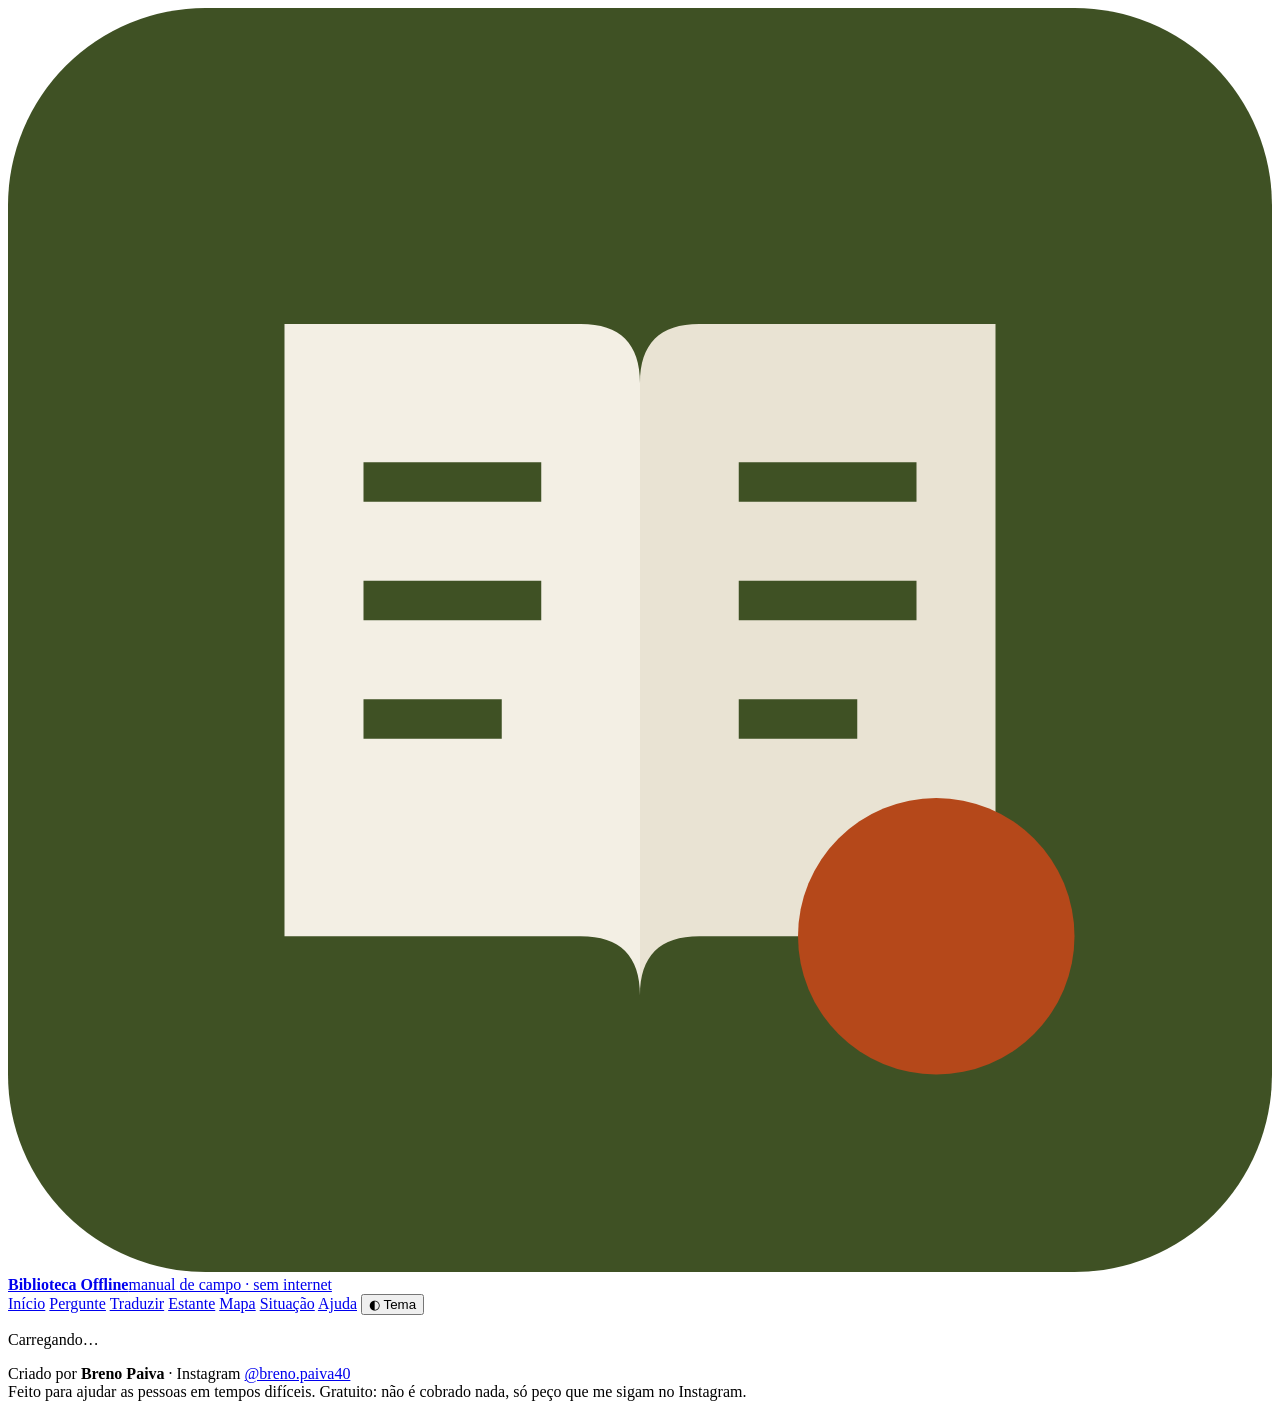
==== computador/App/static/index.html @ e14a4f82 "Kit do computador: código aberto, menu "o que baixar" e como contribuir - computador/: código do kit" ====
<!doctype html>
<html lang="pt-BR">
<head>
<meta charset="utf-8">
<meta name="viewport" content="width=device-width, initial-scale=1">
<title>Biblioteca Offline</title>
<link rel="icon" href="/static/icone.svg">
<link rel="stylesheet" href="/static/estilo.css">
<script src="/static/tema.js"></script>
</head>
<body>
<header class="topo">
  <div class="topo-dentro">
    <a class="marca" href="#/">
      <svg viewBox="0 0 64 64" aria-hidden="true"><rect width="64" height="64" rx="10" fill="#3f5124"/><path d="M14 16h15c2 0 3 1 3 3v31c0-2-1-3-3-3H14z" fill="#f3efe4"/><path d="M50 16H35c-2 0-3 1-3 3v31c0-2 1-3 3-3h15z" fill="#e9e3d3"/><path d="M18 24h9M18 30h9M18 36h7M37 24h9M37 30h9M37 36h6" stroke="#3f5124" stroke-width="2"/><circle cx="47" cy="47" r="7" fill="#b5481a"/></svg>
      <div><b>Biblioteca Offline</b><span>manual de campo · sem internet</span></div>
    </a>
    <nav class="menu" aria-label="Seções">
      <a href="#/" data-rota="inicio">Início</a>
      <a href="#/pergunte" data-rota="pergunte">Pergunte</a>
      <a href="#/traduzir" data-rota="traduzir">Traduzir</a>
      <a href="#/estante" data-rota="estante">Estante</a>
      <a href="/mapa">Mapa</a>
      <a href="#/situacao" data-rota="situacao">Situação</a>
      <a href="#/ajuda" data-rota="ajuda">Ajuda</a>
      <button class="botao-tema" id="botao-tema" type="button" title="Alternar claro/escuro">◐ Tema</button>
    </nav>
  </div>
</header>

<main id="conteudo" tabindex="-1">
  <p class="status-linha">Carregando…</p>
</main>

<footer class="rodape">
  Criado por <b>Breno Paiva</b> · Instagram <a href="https://instagram.com/breno.paiva40" target="_blank" rel="noopener">@breno.paiva40</a><br>
  Feito para ajudar as pessoas em tempos difíceis. Gratuito: não é cobrado nada, só peço que me sigam no Instagram.
</footer>

<noscript><p style="padding:16px">Este app precisa de JavaScript ligado no navegador.</p></noscript>
<script src="/static/ocr/leitor.js"></script>
<script src="/static/app.js"></script>
</body>
</html>
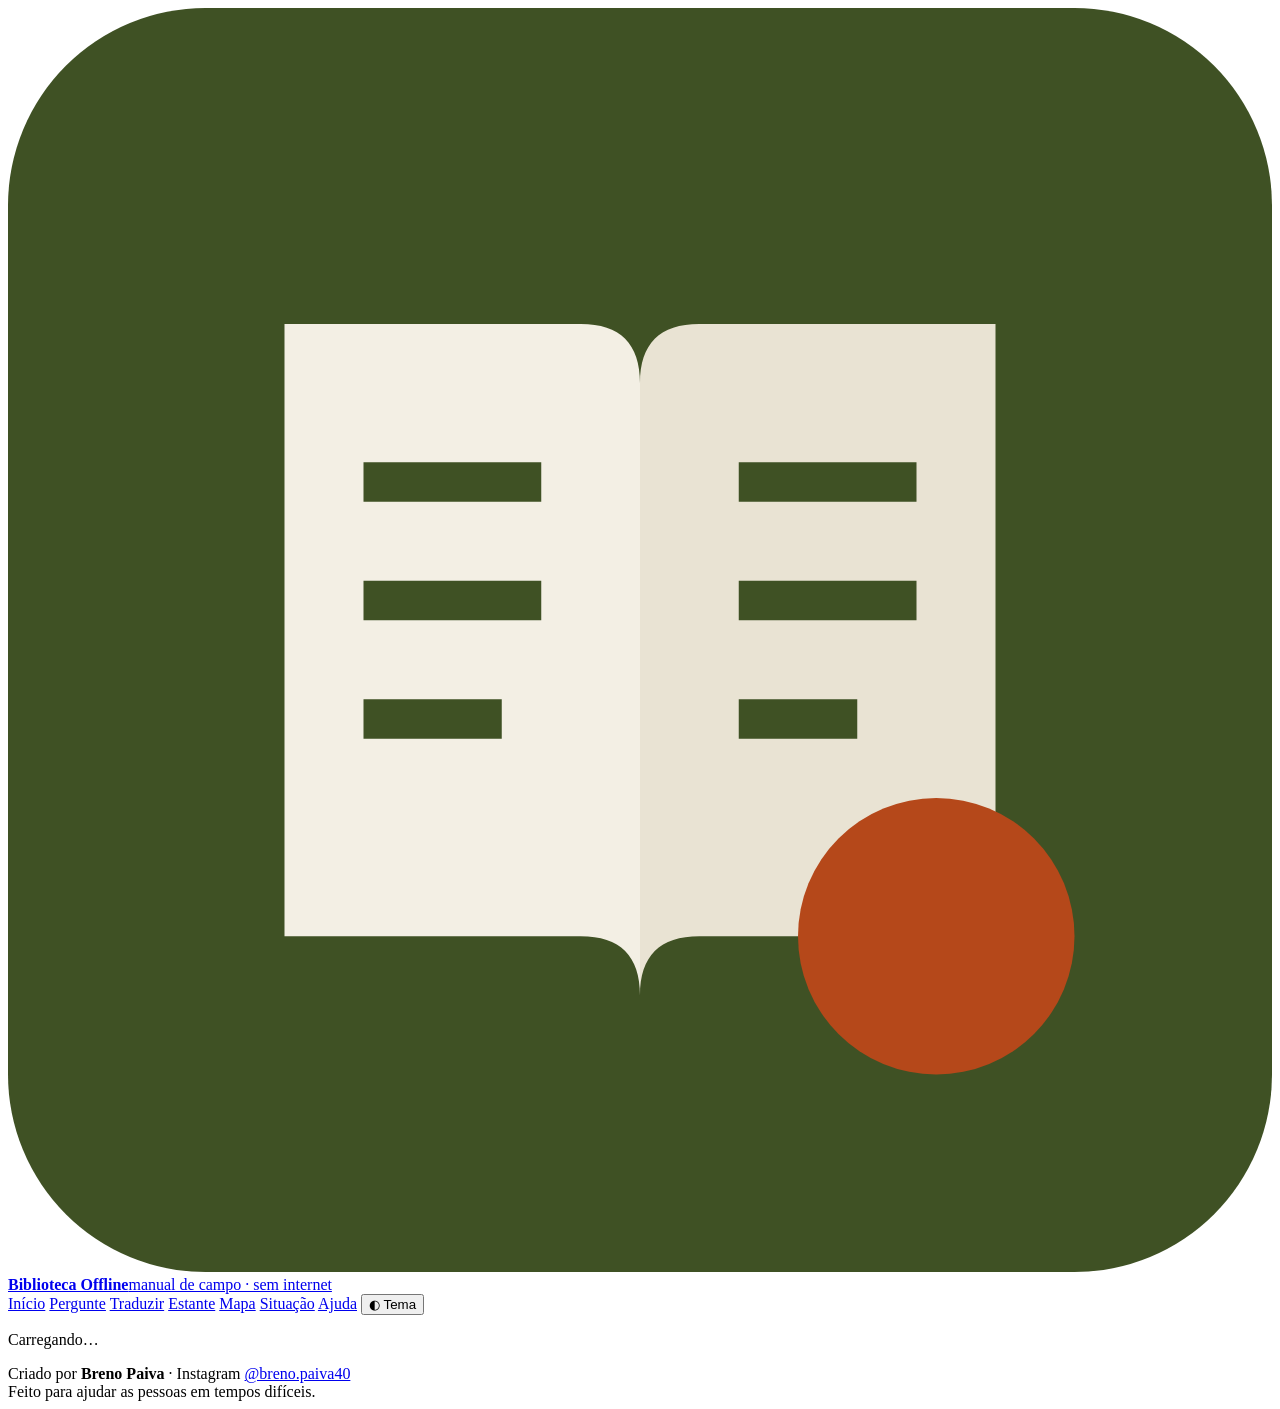
==== commit 09a99255: "App de celular 1.2.8 e leitor do computador: mapa no celular, IA mais rápida, busca por significado " ====
--- a/computador/App/static/index.html
+++ b/computador/App/static/index.html
@@ -34,7 +34,7 @@
 
 <footer class="rodape">
   Criado por <b>Breno Paiva</b> · Instagram <a href="https://instagram.com/breno.paiva40" target="_blank" rel="noopener">@breno.paiva40</a><br>
-  Feito para ajudar as pessoas em tempos difíceis. Gratuito: não é cobrado nada, só peço que me sigam no Instagram.
+  Feito para ajudar as pessoas em tempos difíceis.
 </footer>
 
 <noscript><p style="padding:16px">Este app precisa de JavaScript ligado no navegador.</p></noscript>
